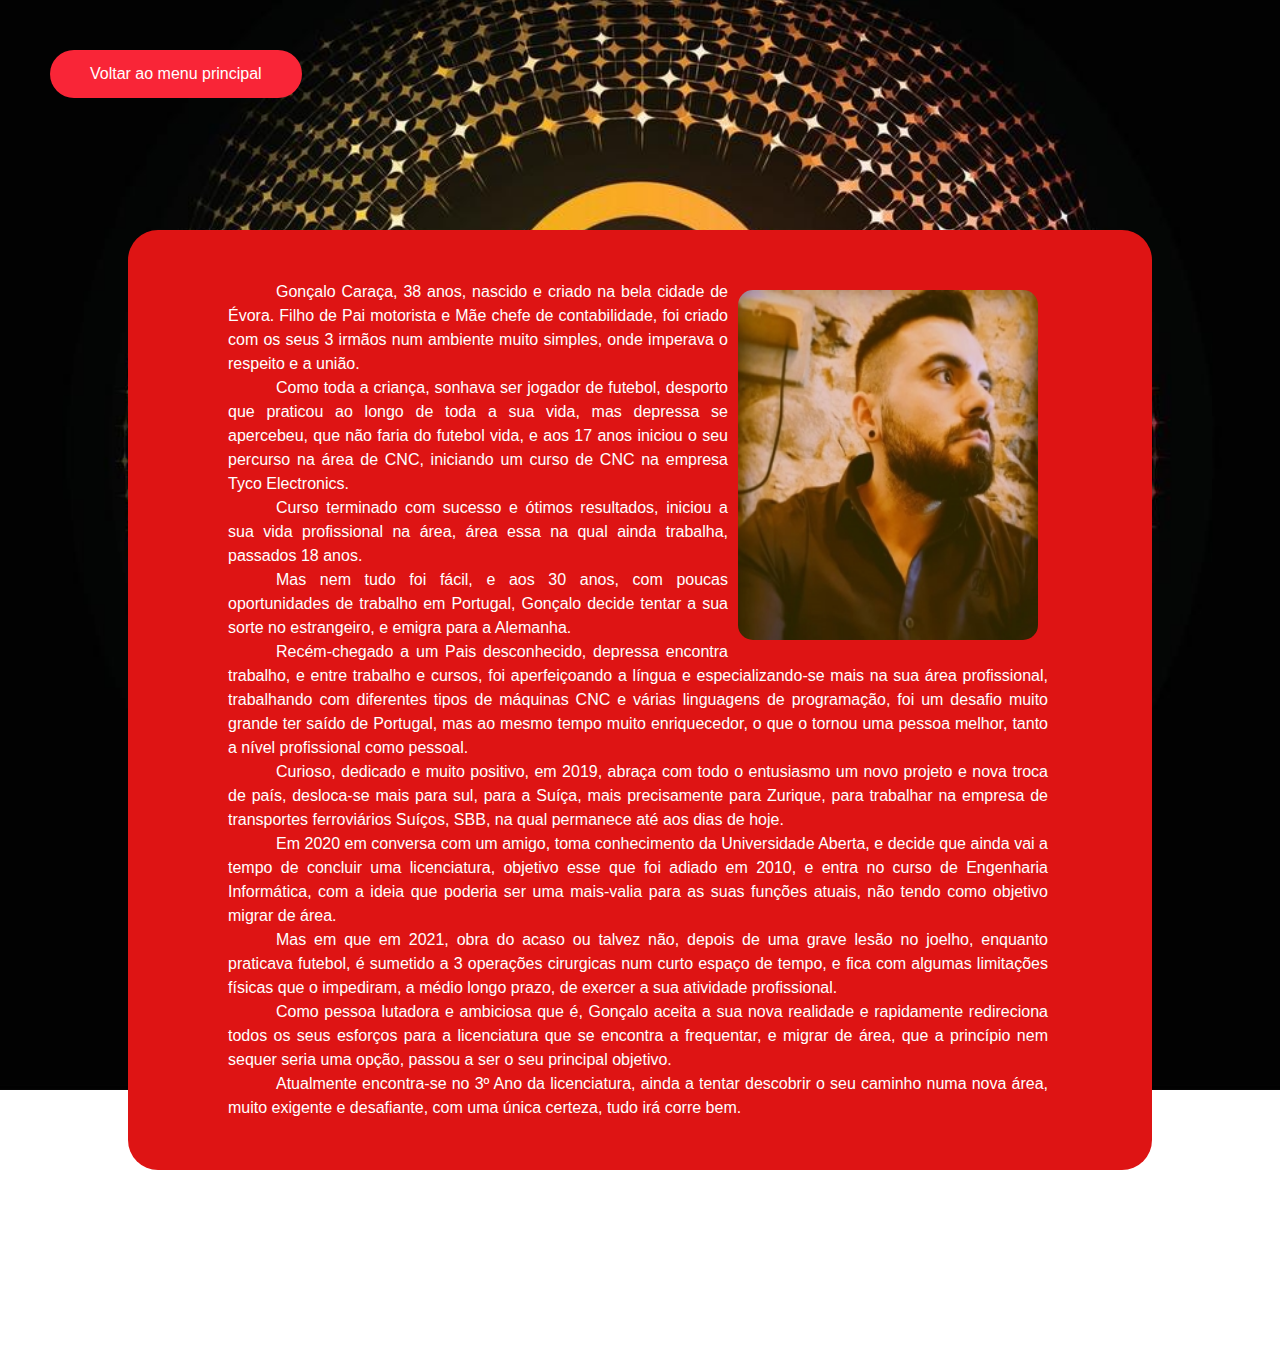
==== sobre.html @ e36e58b7 "Add files via upload" ====
<!DOCTYPE html>
<html lang="en">

<head>
    <meta charset="UTF-8">
    <meta http-equiv="X-UA-Compatible" content="IE=edge">
    <meta name="viewport" content="width=device-width, initial-scale=1.0">
    <!-- import css-->
    <link rel="stylesheet" href="./style/sobre.css">
    <title>Janela</title>
</head>

<body>
    <a href="index.html" class="return_botton">Voltar ao menu principal</a>
    <div class="container">

        <div class="menu-box">
            <table>
                <tr>
                    <p>
                        <img src="./fotos/eu.jpg" margin="10px" height="350" width="300" align="right">
                        <p1>
                            Gonçalo Caraça, 38 anos, nascido e criado na bela cidade de Évora. Filho de Pai motorista e
                            Mãe chefe de contabilidade,
                            foi criado com os seus 3 irmãos num ambiente muito simples, onde imperava o respeito e a
                            união.
                        </p1>
                        <br />
                        <p1>
                            Como toda a criança, sonhava ser jogador de futebol, desporto que praticou ao longo de toda
                            a sua vida, mas depressa se
                            apercebeu, que não faria do futebol vida, e aos 17 anos iniciou o seu percurso na área de
                            CNC, iniciando um curso de CNC
                            na empresa Tyco Electronics.
                        </p1>
                        <br />
                        <p1>
                            Curso terminado com sucesso e ótimos resultados, iniciou a sua vida profissional na área,
                            área essa na qual ainda
                            trabalha, passados 18 anos.
                        </p1>
                        <br />
                        <p1>
                            Mas nem tudo foi fácil, e aos 30 anos, com poucas oportunidades de trabalho em Portugal,
                            Gonçalo decide tentar a sua
                            sorte no estrangeiro, e emigra para a Alemanha.
                        </p1>
                        <br />
                        <p1>
                            Recém-chegado a um Pais desconhecido,
                            depressa encontra trabalho, e
                            entre trabalho e cursos, foi aperfeiçoando a língua e especializando-se mais na sua área
                            profissional, trabalhando com
                            diferentes tipos de máquinas CNC e várias linguagens de programação, foi um desafio muito
                            grande ter saído de Portugal,
                            mas ao mesmo tempo muito enriquecedor, o que o tornou uma pessoa melhor, tanto a nível
                            profissional como pessoal.
                        </p1>
                        <br />
                        <p1>
                            Curioso, dedicado e muito positivo, em 2019, abraça com todo o entusiasmo um novo projeto e
                            nova troca de país,
                            desloca-se mais para sul, para a Suíça, mais precisamente para Zurique, para trabalhar na
                            empresa de transportes
                            ferroviários Suíços, SBB, na qual permanece até aos dias de hoje.
                        </p1>
                        <br />
                        <p1>
                            Em 2020 em conversa com um amigo, toma conhecimento da Universidade Aberta, e decide que
                            ainda vai a tempo de concluir
                            uma licenciatura, objetivo esse que foi adiado em 2010, e entra no curso de Engenharia
                            Informática, com a ideia que
                            poderia ser uma mais-valia para as suas funções atuais, não tendo como objetivo migrar de
                            área.
                        </p1>
                        <br />
                        <p1>
                            Mas em que em 2021, obra do acaso ou talvez não, depois de uma grave lesão no joelho,
                            enquanto praticava futebol, é sumetido a 3 operações cirurgicas num curto espaço de tempo, e fica com algumas limitações físicas que o
                            impediram, a médio longo prazo, de
                            exercer a sua atividade profissional.
                        </p1>
                        <br />
                        <p1>
                            Como pessoa lutadora e ambiciosa que é, Gonçalo aceita a sua nova realidade e rapidamente
                            redireciona todos os seus
                            esforços para a licenciatura que se encontra a frequentar, e migrar de área, que a princípio
                            nem sequer seria uma opção, passou a
                            ser o seu principal objetivo.
                        </p1>
                        <br />
                        <p1>
                            Atualmente encontra-se no 3º Ano da licenciatura, ainda a tentar descobrir o seu caminho
                            numa nova área, muito exigente
                            e desafiante, com uma única certeza, tudo irá corre bem.
                        </p1>
                    </p>
                </tr>

            </table>


        </div>
    </div>

</body>

</html>
---- style/sobre.css ----
/* Estas caracteristicas serão gerais para todo o html */
* {
    margin: 0;
    padding: 0;
    box-sizing: border-box;
    font-family: 'Poppins', sans-serif;
}

.container {
    width: 100%;
    height: 150vh;
    background: url(../fotos/vector.webp) no-repeat center center fixed;
    background-size: cover;
}

/* Fundo do site */
/* .container{
    padding: 40px;
    width: 100%;
    height: 100%;
    background-color:#010101;
} */

.menu-box {
    width: 80%;
    background: #de1414;
    border-radius: 30px;
    position: relative;
    top: 17%;
    left: 10%;
    display: flex;
    padding: 50px 100px;
}

p {
    position: relative;
    text-decoration: none;
    color: #fff;
    display: block;
    width: 100%;
    margin: auto;
    text-align: justify;
    line-height: 1.5;
    
}


img {
    border-radius: 15px;
    display: inline-block;
    margin: 10px;
}

a {
    text-decoration: none;
    text-align: center;
    color: #fff;
    background: #f92537;
    padding: 15px 40px;
    border-radius: 25px;
}

.return_botton {
    display: block;
    position: absolute;
    top: 50px;
    left: 50px;
}

p1 {
    padding: 3em;
    width: fit-content;
    text-align: justify;  
}
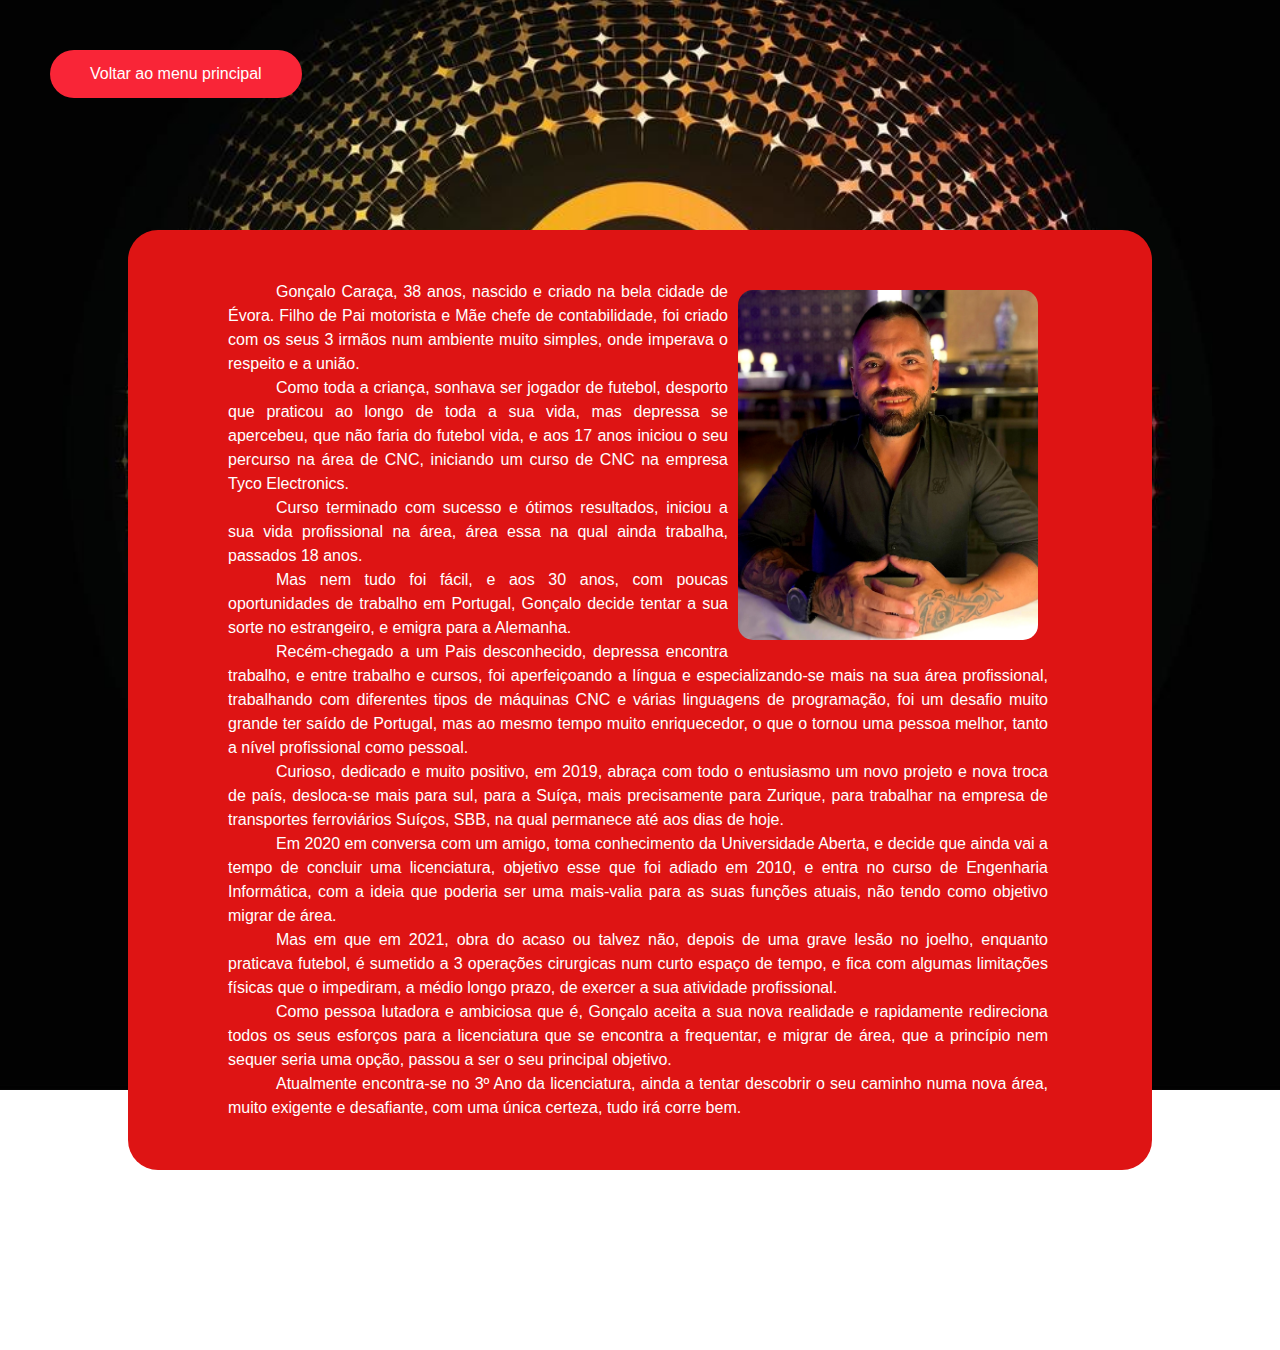
==== commit 079fca74: "Organize folder." ====
--- a/sobre.html
+++ b/sobre.html
@@ -18,7 +18,7 @@
             <table>
                 <tr>
                     <p>
-                        <img src="./fotos/eu.jpg" margin="10px" height="350" width="300" align="right">
+                        <img src="./fotos/eu_teste.jpg" margin="10px" height="350" width="300" align="right">
                         <p1>
                             Gonçalo Caraça, 38 anos, nascido e criado na bela cidade de Évora. Filho de Pai motorista e
                             Mãe chefe de contabilidade,
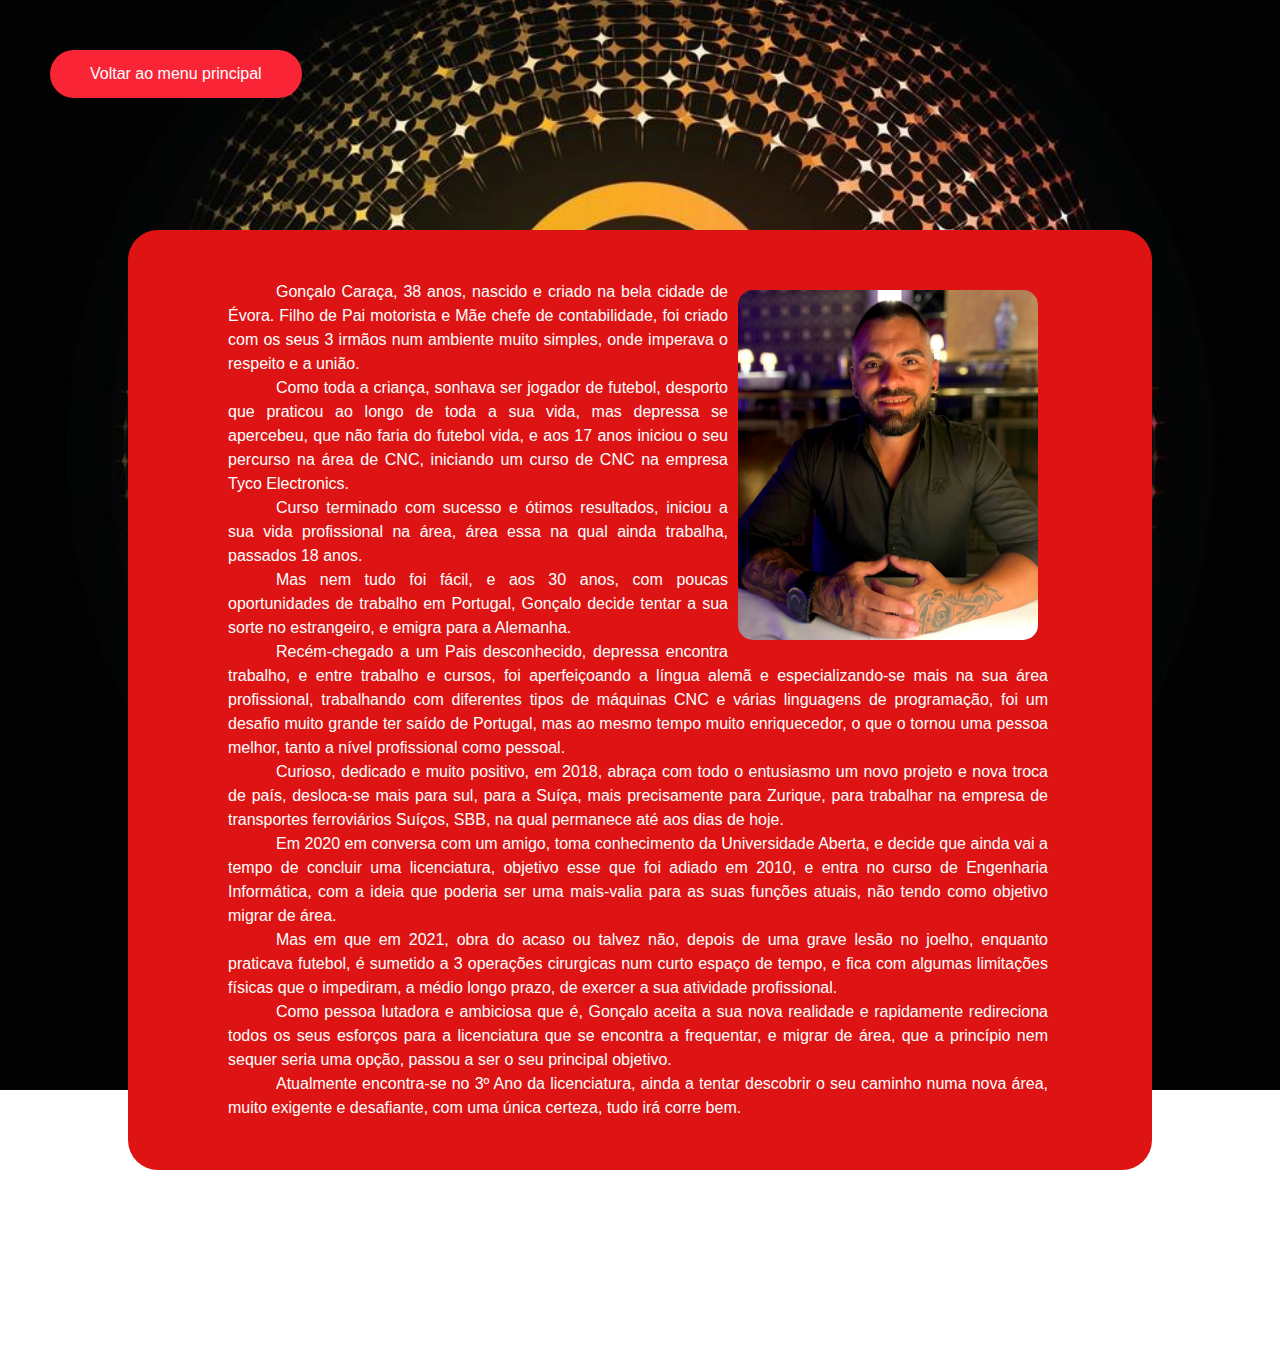
==== commit e889ba79: "update Sobre" ====
--- a/sobre.html
+++ b/sobre.html
@@ -49,7 +49,7 @@
                         <p1>
                             Recém-chegado a um Pais desconhecido,
                             depressa encontra trabalho, e
-                            entre trabalho e cursos, foi aperfeiçoando a língua e especializando-se mais na sua área
+                            entre trabalho e cursos, foi aperfeiçoando a língua alemã e especializando-se mais na sua área
                             profissional, trabalhando com
                             diferentes tipos de máquinas CNC e várias linguagens de programação, foi um desafio muito
                             grande ter saído de Portugal,
@@ -58,7 +58,7 @@
                         </p1>
                         <br />
                         <p1>
-                            Curioso, dedicado e muito positivo, em 2019, abraça com todo o entusiasmo um novo projeto e
+                            Curioso, dedicado e muito positivo, em 2018, abraça com todo o entusiasmo um novo projeto e
                             nova troca de país,
                             desloca-se mais para sul, para a Suíça, mais precisamente para Zurique, para trabalhar na
                             empresa de transportes
